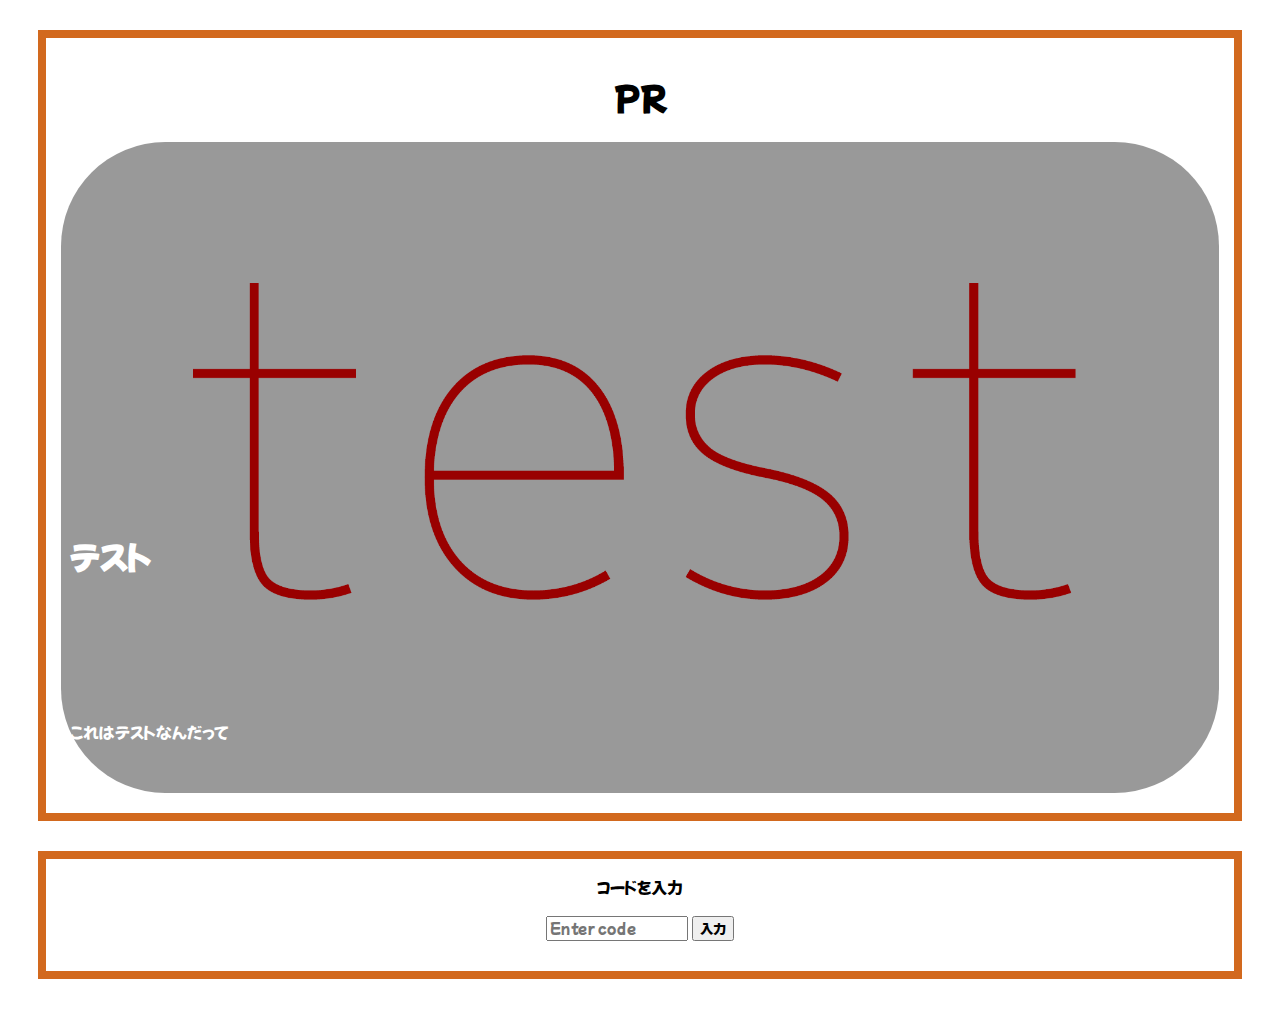
==== stamprally/index.html @ 253236d3 "PR test" ====
<!DOCTYPE html>
<html lang="ja">

    <head>
        <title>梅田デジタルスタンプラリー</title>
        <link href="style/style.css" rel="stylesheet" />
    </head>

    <body>
        <div class="PR">
            <h1>PR</h1>
            <a href="index.html">
                <img src="src/PR2.png" class="PRimg" />
                <h1 class="PRtitle">テスト</h1>
                <p class="PRtext">これはテストなんだって</p>
            </a>
        </div>
        <div class="form">
            <p>コードを入力</p>
            <form action="card.html" method="get" name="code_input">
                <input type="text" name="code" placeholder="Enter code" required class="textbox">
                <input type="submit" value="入力" class="button">
            </form>
        </div>
    </body>

</html>
---- stamprally/style/style.css ----
@import url('https://fonts.googleapis.com/css2?family=Mochiy+Pop+P+One&display=swap');

body, input, input::placeholder, .button {
    font-family: "Mochiy Pop P One", sans-serif;
    font-style: normal;
}

.textbox {
    width: 10em;
}

.form, .PR{
    text-align: center;
    margin: 30px;
    border: 0.5em solid #d2691e;
}

.form {
    padding-bottom: 30px;
}

.PR {
    padding: 15px;
}

.PRimg {
    aspect-ratio: 16 / 9;
    width: 100%;
    height: 100%;
    object-fit: cover;
    position: relative;
    filter: brightness(60%);
    border-radius: 9% / 16%;
}

.PRtitle {
    top: 40vw;
    left: 70px;
    position: absolute;
    color: white;
}

.PRtext {
    top: 55vw;
    left: 70px;
    position: absolute;
    color: white;
}
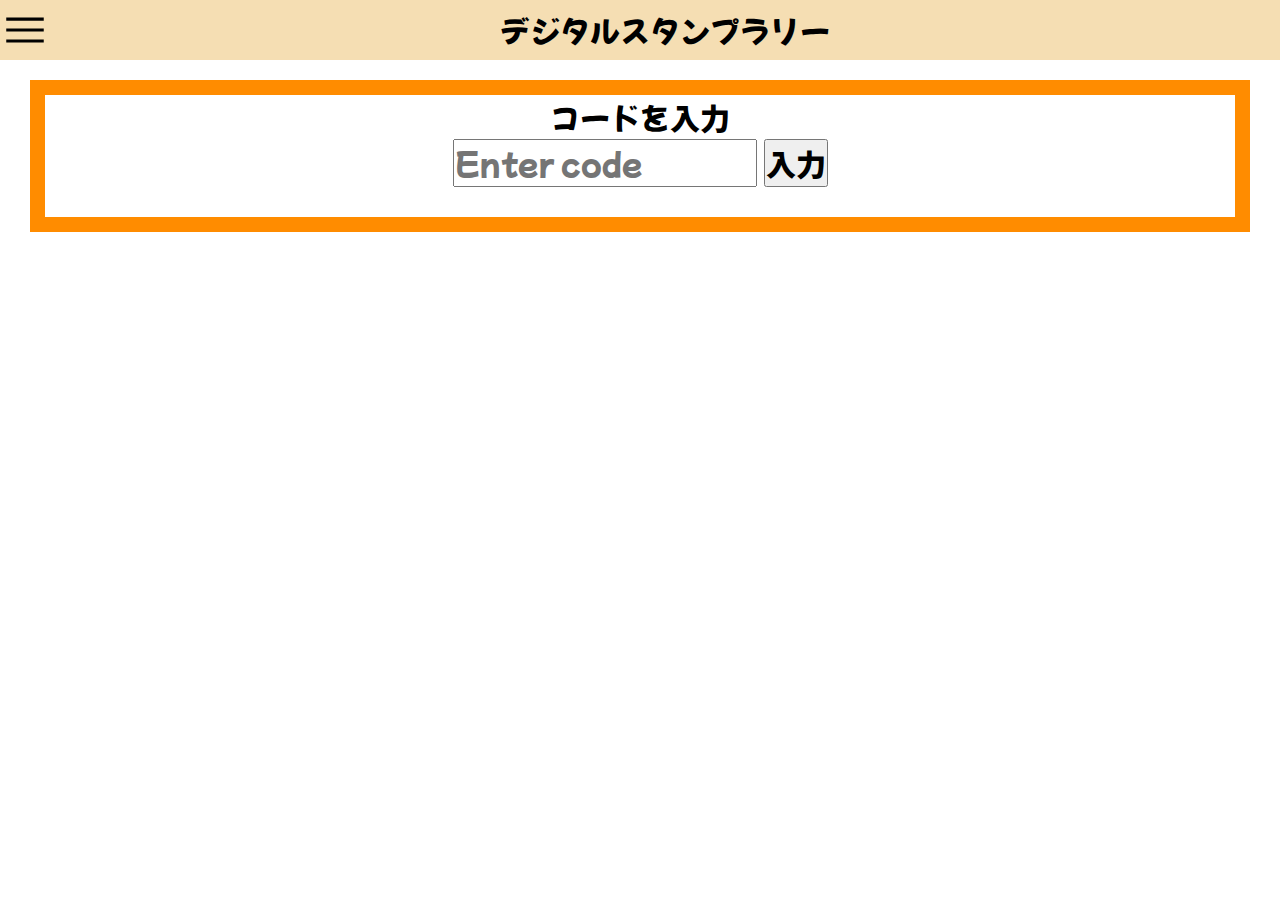
==== commit c9ce1a39: "Create a menu" ====
--- a/stamprally/index.html
+++ b/stamprally/index.html
@@ -7,14 +7,18 @@
     </head>
 
     <body>
-        <div class="PR">
-            <h1>PR</h1>
-            <a href="index.html">
-                <img src="src/PR2.png" class="PRimg" />
-                <h1 class="PRtitle">テスト</h1>
-                <p class="PRtext">これはテストなんだって</p>
-            </a>
-        </div>
+        <header>
+            <details class="menu">
+                <summary class="icon">
+                    <img src="src/Menu icon.svg" />
+                </summary>
+                <div class="list">
+                    <li class="menu_li"><a href="card.html?dummy=0" class="link">test</a></li>
+                    <li class="menu_li"><a href="card.html?dummy=1" class="link">test2</a></li>
+                </div>
+            </details>
+            <span class="title">デジタルスタンプラリー</span>
+        </header>
         <div class="form">
             <p>コードを入力</p>
             <form action="card.html" method="get" name="code_input">
@@ -22,6 +26,7 @@
                 <input type="submit" value="入力" class="button">
             </form>
         </div>
+        <script src="script/animation.js"></script>
     </body>
 
 </html>
--- a/stamprally/style/style.css
+++ b/stamprally/style/style.css
@@ -1,48 +1,94 @@
-@import url('https://fonts.googleapis.com/css2?family=Mochiy+Pop+P+One&display=swap');
+@import url('https://fonts.googleapis.com/css2?family=Mochiy+Pop+One&display=swap');
 
-body, input, input::placeholder, .button {
-    font-family: "Mochiy Pop P One", sans-serif;
-    font-style: normal;
+* {
+    margin: 0;
+    padding: 0;
 }
 
-.textbox {
+body, input, input::placeholder, .button { /*フォント指定*/
+    font-family: "Mochiy Pop One", sans-serif;
+    font-style: normal;
+    font-size: 30px;
+}
+
+body {
+    padding-top: 50px;
+}
+
+.textbox { /*コード*/
     width: 10em;
 }
 
-.form, .PR{
+.form{
     text-align: center;
     margin: 30px;
-    border: 0.5em solid #d2691e;
+    border: 0.5em solid #ff8c00;
+    overflow: hidden;
 }
 
 .form {
     padding-bottom: 30px;
 }
 
-.PR {
-    padding: 15px;
+summary {
+    display: block;
+    list-style: none;
+}
+details summary::-webkit-details-marker {
+    display: none;
 }
 
-.PRimg {
-    aspect-ratio: 16 / 9;
-    width: 100%;
-    height: 100%;
-    object-fit: cover;
-    position: relative;
-    filter: brightness(60%);
-    border-radius: 9% / 16%;
+.menu_li {
+    list-style: none;
+    overflow: hidden;
+    margin-left: 1em;
+    margin-bottom: 0.5em;
 }
 
-.PRtitle {
-    top: 40vw;
-    left: 70px;
-    position: absolute;
-    color: white;
+details {
+    transition: all 300ms 0s ease;
+    width: auto;
+}
+  
+details:not([open]) {
+    max-height: 50px; 
+}
+  
+details[open] {
+    max-height: 500px; 
 }
 
-.PRtext {
-    top: 55vw;
-    left: 70px;
+summary {
+    cursor: pointer;
+}
+
+.list {
     position: absolute;
-    color: white;
+    width: 100vw;
+    height: 100vh;
+    box-sizing: border-box;
+    background-color: #f5deb3;
+}
+
+.link {
+    text-decoration: none;
+    color: #000000;
+}
+
+header {
+    display: flex;
+    align-items: center;
+    position: fixed;
+    background-color: #f5deb3;
+    width: 100%;
+    height: 60px;
+    top: 0;
+    left: 0;
+}
+
+.title {
+    margin-left: auto;
+    margin-right: auto;
+    text-align: center;
+    font-size: 30px;
 }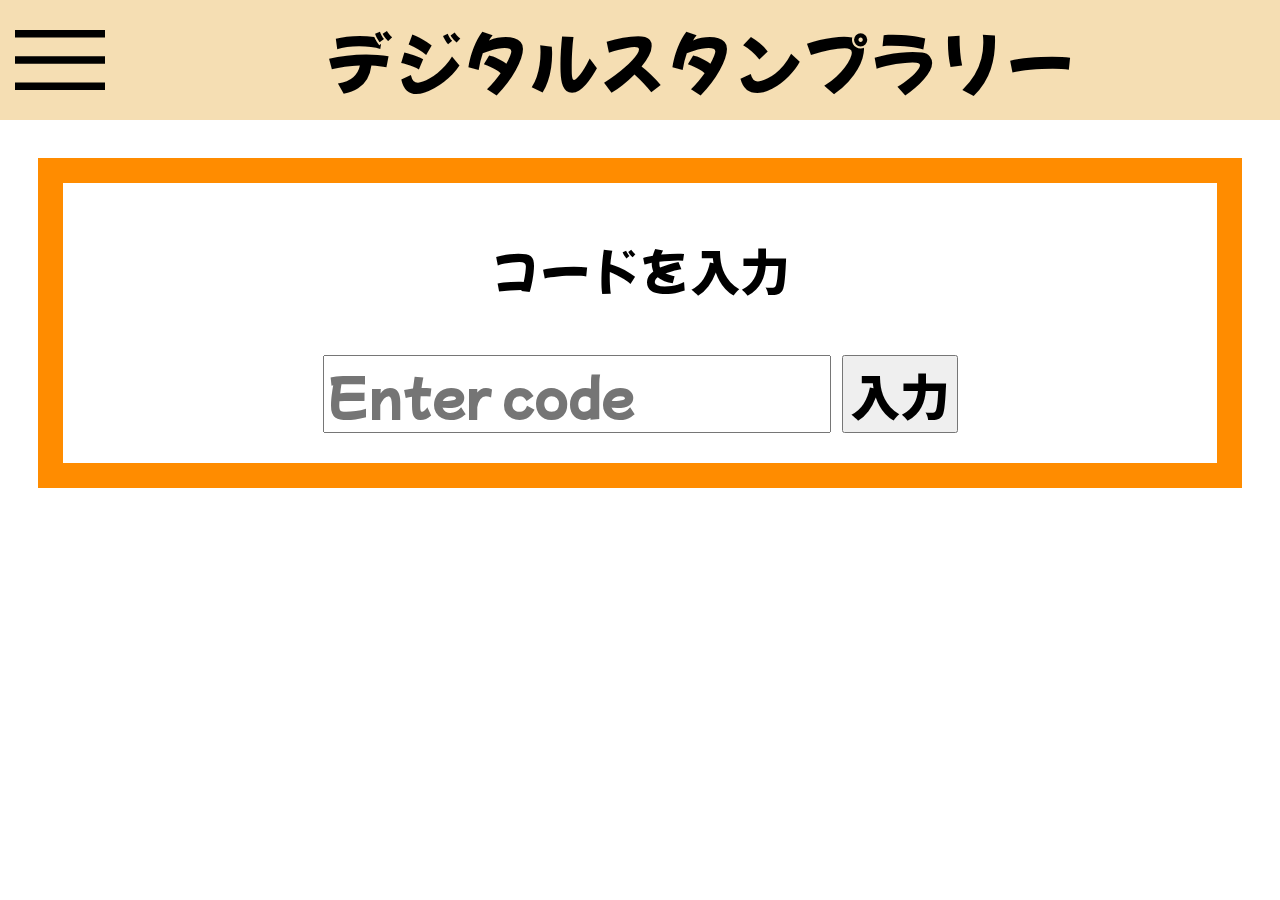
==== commit d48cece2: "Create an accordion menu" ====
--- a/stamprally/index.html
+++ b/stamprally/index.html
@@ -10,14 +10,14 @@
         <header>
             <details class="menu">
                 <summary class="icon">
-                    <img src="src/Menu icon.svg" />
+                    <img src="src/Menu Icon.svg" />
                 </summary>
                 <div class="list">
                     <li class="menu_li"><a href="card.html?dummy=0" class="link">test</a></li>
                     <li class="menu_li"><a href="card.html?dummy=1" class="link">test2</a></li>
                 </div>
             </details>
-            <span class="title">デジタルスタンプラリー</span>
+            <a class="title" href="index.html">デジタルスタンプラリー</a>
         </header>
         <div class="form">
             <p>コードを入力</p>
--- a/stamprally/style/style.css
+++ b/stamprally/style/style.css
@@ -1,18 +1,18 @@
 @import url('https://fonts.googleapis.com/css2?family=Mochiy+Pop+One&display=swap');
 
-* {
-    margin: 0;
-    padding: 0;
+summary {
+    padding: 0px;
+    margin: 0px;
 }
 
 body, input, input::placeholder, .button { /*フォント指定*/
     font-family: "Mochiy Pop One", sans-serif;
     font-style: normal;
-    font-size: 30px;
+    font-size: 50px;
 }
 
 body {
-    padding-top: 50px;
+    padding-top: 120px;
 }
 
 .textbox { /*コード*/
@@ -51,14 +51,23 @@
 }
   
 details:not([open]) {
-    max-height: 50px; 
+    max-height: 500px; 
 }
   
 details[open] {
-    max-height: 500px; 
+    max-height: 3000px; 
+}
+
+details[open] .icon {
+    transform: translateY(0);
+    background-color: #ff8c00;
+    transition: background-color 300ms ease;
 }
 
 summary {
+    display: flex;
+    justify-content: center;
+    align-items: center;
     cursor: pointer;
 }
 
@@ -81,7 +90,7 @@
     position: fixed;
     background-color: #f5deb3;
     width: 100%;
-    height: 60px;
+    height: 120px;
     top: 0;
     left: 0;
 }
@@ -90,5 +99,21 @@
     margin-left: auto;
     margin-right: auto;
     text-align: center;
-    font-size: 30px;
+    font-size: 68px;
+    color: #000000;
+    text-decoration: none;
+}
+
+.icon {
+    display: flex;
+    margin: 0 auto;
+    width: 120px;
+    height: auto;
+    align-items: center;
+    top: -100px;
+}
+
+details, summary {
+    margin: 0;
+    padding: 0;
 }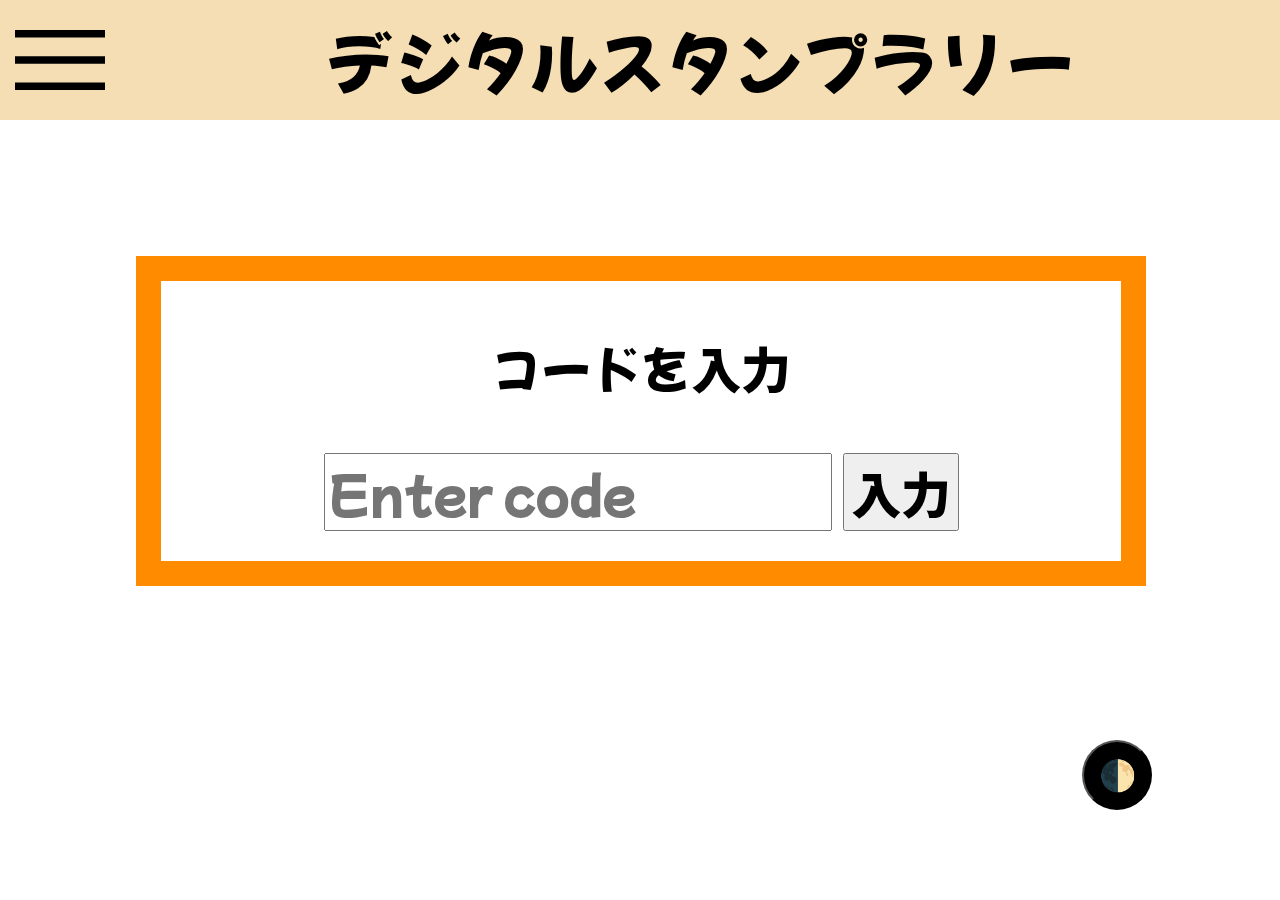
==== commit 48bc0737: "darkmode (test)" ====
--- a/stamprally/index.html
+++ b/stamprally/index.html
@@ -6,7 +6,7 @@
         <link href="style/style.css" rel="stylesheet" />
     </head>
 
-    <body>
+    <body class="body">
         <header>
             <details class="menu">
                 <summary class="icon">
@@ -26,6 +26,7 @@
                 <input type="submit" value="入力" class="button">
             </form>
         </div>
+        <button class="changemode" id="change">🌓</button>
         <script src="script/animation.js"></script>
     </body>
 
--- a/stamprally/style/style.css
+++ b/stamprally/style/style.css
@@ -1,4 +1,18 @@
 @import url('https://fonts.googleapis.com/css2?family=Mochiy+Pop+One&display=swap');
+
+:root { /*変数定義*/
+    --text-color: #000000;
+    --background: #ffffff;
+    --header-color: #f5deb3;
+    --icon-background: #000000;
+}
+
+.darkmode { /*ダークモード用*/
+    --text-color: #ffffff;
+    --background: #000000;
+    --header-color: #f5deb3;
+    --icon-background: #ffffff;
+}
 
 summary {
     padding: 0px;
@@ -13,21 +27,22 @@
 
 body {
     padding-top: 120px;
+    touch-action: manipulation;
+    background-color: var(--background);
 }
 
 .textbox { /*コード*/
     width: 10em;
 }
 
-.form{
+.form {
     text-align: center;
-    margin: 30px;
+    margin: 10vw;
     border: 0.5em solid #ff8c00;
     overflow: hidden;
-}
-
-.form {
     padding-bottom: 30px;
+    color: var(--text-color);
+    width: 75vw;
 }
 
 summary {
@@ -76,19 +91,19 @@
     width: 100vw;
     height: 100vh;
     box-sizing: border-box;
-    background-color: #f5deb3;
+    background-color: var(--header-color);
 }
 
 .link {
     text-decoration: none;
-    color: #000000;
+    color: var(--text-color);
 }
 
 header {
     display: flex;
     align-items: center;
     position: fixed;
-    background-color: #f5deb3;
+    background-color: var(--header-color);
     width: 100%;
     height: 120px;
     top: 0;
@@ -100,7 +115,7 @@
     margin-right: auto;
     text-align: center;
     font-size: 68px;
-    color: #000000;
+    color: var(--text-color);
     text-decoration: none;
 }
 
@@ -116,4 +131,16 @@
 details, summary {
     margin: 0;
     padding: 0;
+}
+
+.changemode {
+    width: 70px;
+    height: 70px;
+    right: 10%;
+    bottom: 10%;
+    text-align: center;
+    position: fixed;
+    border-radius: 50%;
+    font-size: 30px;
+    background-color: var(--icon-background);
 }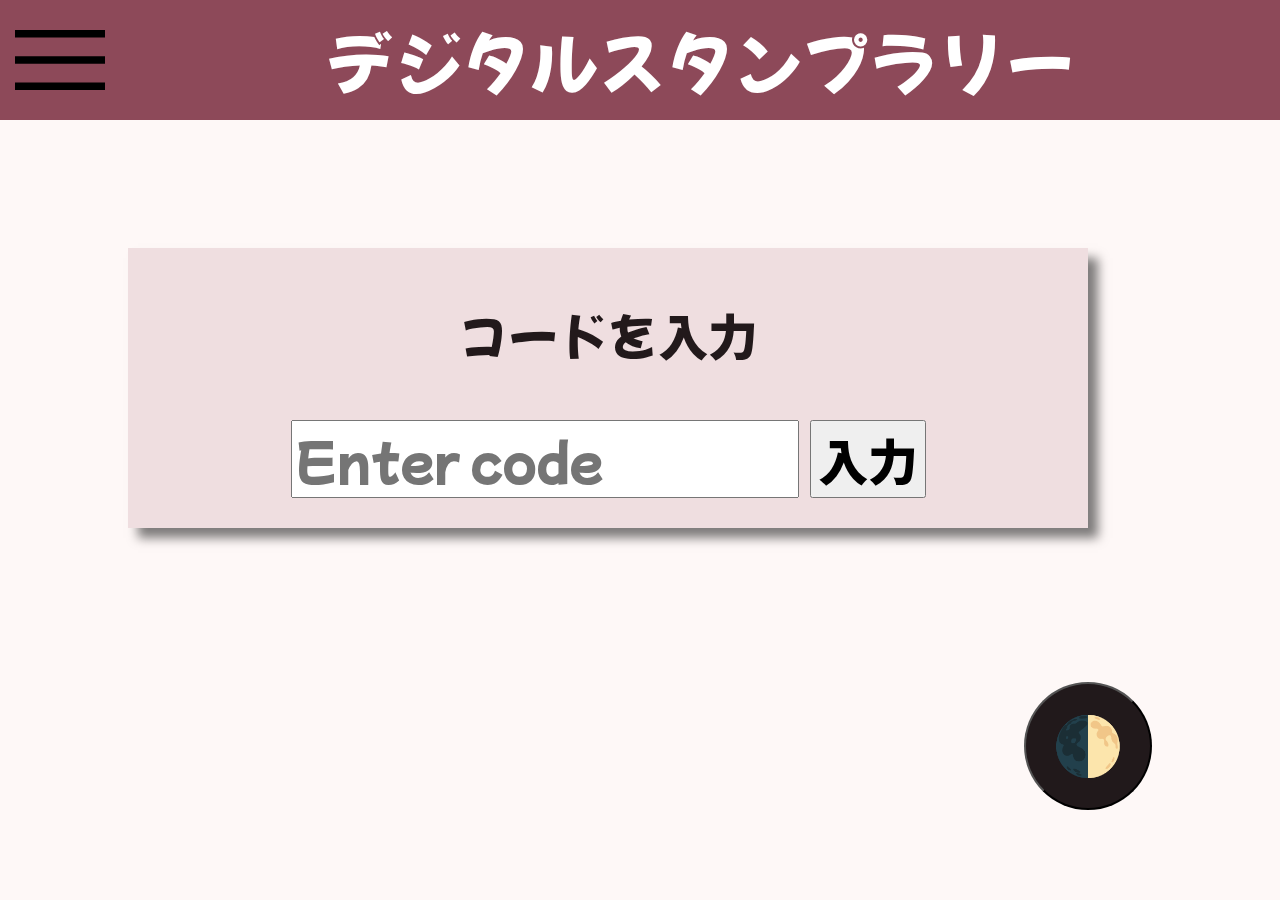
==== commit 7f64971d: "Creation of stamp cards" ====
--- a/stamprally/index.html
+++ b/stamprally/index.html
@@ -6,7 +6,7 @@
         <link href="style/style.css" rel="stylesheet" />
     </head>
 
-    <body class="body">
+    <body>
         <header>
             <details class="menu">
                 <summary class="icon">
--- a/stamprally/style/style.css
+++ b/stamprally/style/style.css
@@ -1,17 +1,29 @@
 @import url('https://fonts.googleapis.com/css2?family=Mochiy+Pop+One&display=swap');
 
 :root { /*変数定義*/
-    --text-color: #000000;
-    --background: #ffffff;
-    --header-color: #f5deb3;
-    --icon-background: #000000;
+    --text-color: #8D4959;
+    --title-color: #ffffff;
+    --background: #fef8f7;
+    --header-color: #8D4959;
+    --border-color: #ff8c00;
+    --icon-background: #21191b;
+    --list-clicked: #BC0051;
+    --form-text: #22191B;
+    --form-background: #EFDEE0;
+    --shadow-color: rgba(0, 0, 0, 0.5);
 }
 
 .darkmode { /*ダークモード用*/
     --text-color: #ffffff;
-    --background: #000000;
-    --header-color: #f5deb3;
-    --icon-background: #ffffff;
+    --title-color: #551D2C;
+    --background: #21191b;
+    --header-color: #FFB1C0;
+    --border-color: #ff8c00;
+    --icon-background: #fef8f7;
+    --list-clicked: #FF4D82;
+    --form-text: #ffffffcc;
+    --form-background: #8D4959;
+    --shadow-color: rgba(255, 255, 255, 0.5);
 }
 
 summary {
@@ -23,6 +35,7 @@
     font-family: "Mochiy Pop One", sans-serif;
     font-style: normal;
     font-size: 50px;
+    margin: 0;
 }
 
 body {
@@ -35,14 +48,15 @@
     width: 10em;
 }
 
-.form {
+.form{
     text-align: center;
     margin: 10vw;
-    border: 0.5em solid #ff8c00;
     overflow: hidden;
     padding-bottom: 30px;
-    color: var(--text-color);
+    color: var(--form-text);
+    background-color: var(--form-background);
     width: 75vw;
+    box-shadow: 10px 10px 10px var(--shadow-color);
 }
 
 summary {
@@ -75,7 +89,7 @@
 
 details[open] .icon {
     transform: translateY(0);
-    background-color: #ff8c00;
+    background-color: var(--list-clicked);
     transition: background-color 300ms ease;
 }
 
@@ -92,11 +106,13 @@
     height: 100vh;
     box-sizing: border-box;
     background-color: var(--header-color);
+    z-index: 20;
 }
 
 .link {
     text-decoration: none;
-    color: var(--text-color);
+    color: var(--title-color);
+    z-index: 30;
 }
 
 header {
@@ -108,6 +124,7 @@
     height: 120px;
     top: 0;
     left: 0;
+    z-index: 50;
 }
 
 .title {
@@ -115,7 +132,7 @@
     margin-right: auto;
     text-align: center;
     font-size: 68px;
-    color: var(--text-color);
+    color: var(--title-color);
     text-decoration: none;
 }
 
@@ -134,13 +151,14 @@
 }
 
 .changemode {
-    width: 70px;
-    height: 70px;
+    width: 10vw;
+    height: 10vw;
     right: 10%;
     bottom: 10%;
     text-align: center;
     position: fixed;
     border-radius: 50%;
-    font-size: 30px;
+    font-size: 4.5vw;
     background-color: var(--icon-background);
+    z-index: 100;
 }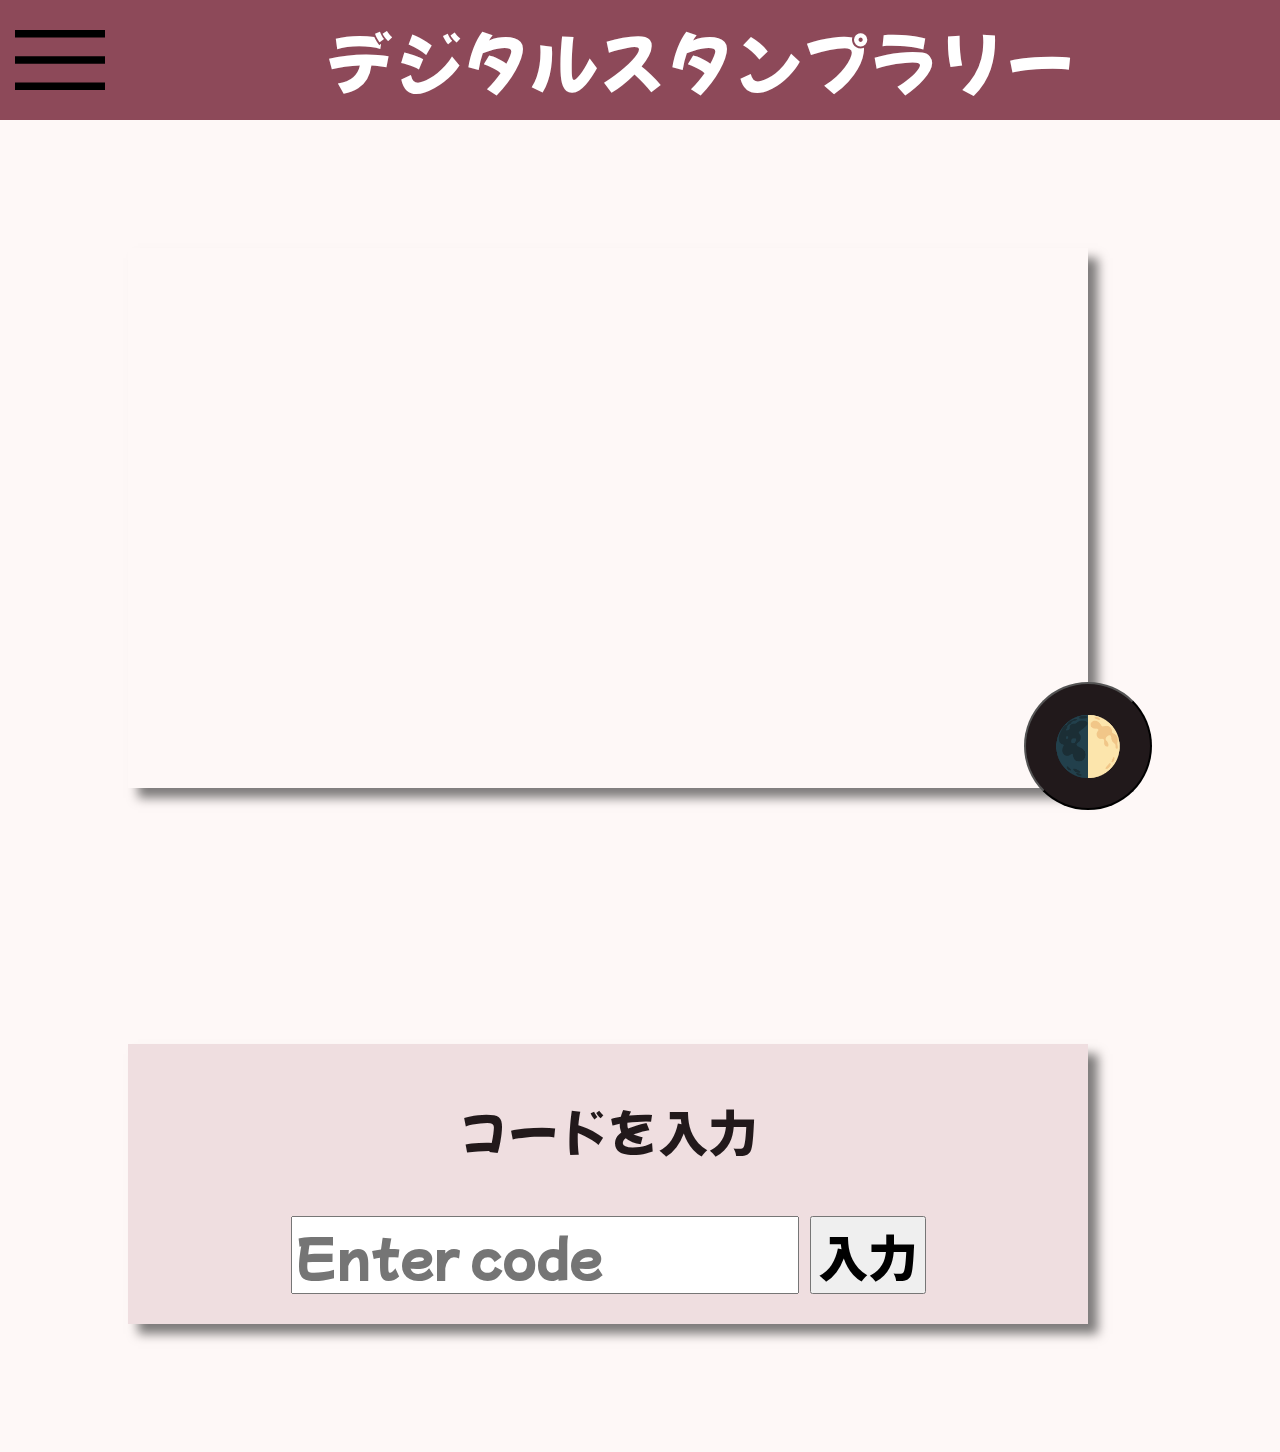
==== commit 93ceeb8a: "provisional completion" ====
--- a/stamprally/index.html
+++ b/stamprally/index.html
@@ -4,6 +4,7 @@
     <head>
         <title>梅田デジタルスタンプラリー</title>
         <link href="style/style.css" rel="stylesheet" />
+        <link href="style/card.css" rel="stylesheet" />
     </head>
 
     <body>
@@ -13,12 +14,31 @@
                     <img src="src/Menu Icon.svg" />
                 </summary>
                 <div class="list">
-                    <li class="menu_li"><a href="card.html?dummy=0" class="link">test</a></li>
-                    <li class="menu_li"><a href="card.html?dummy=1" class="link">test2</a></li>
+                    <li class="menu_li"><a href="card.html?dummy=0" class="link">オリジナルゲーム展示会</a></li>
+                    <li class="menu_li"><a href="card.html?dummy=1" class="link">動画編集</a></li>
+                    <li class="menu_li"><a href="card.html?dummy=2" class="link">謎解き</a></li>
+                    <li class="menu_li"><a href="card.html?dummy=3" class="link">気配斬り</a></li>
+                    <li class="menu_li"><a href="card.html?dummy=4" class="link">ギネス</a></li>
+                    <li class="menu_li"><a href="card.html?dummy=5" class="link">クイズ(料理)</a></li>
+                    <li class="menu_li"><a href="card.html?dummy=6" class="link">マルチゲームサークル★</a></li>
+                    <li class="menu_li"><a href="card.html?dummy=7" class="link">ゲーム体験、アプリ紹介</a></li>
+                    <li class="menu_li"><a href="card.html?dummy=8" class="link">ステージ企画</a></li>
                 </div>
             </details>
             <a class="title" href="index.html">デジタルスタンプラリー</a>
         </header>
+        <div class="card">
+            <img class="cardimg" src="src/card.png" />
+            <div id="c0"></div>
+            <div id="c1"></div>
+            <div id="c2"></div>
+            <div id="c3"></div>
+            <div id="c4"></div>
+            <div id="c5"></div>
+            <div id="c6"></div>
+            <div id="c7"></div>
+            <div id="c8"></div>
+        </div>
         <div class="form">
             <p>コードを入力</p>
             <form action="card.html" method="get" name="code_input">
@@ -28,6 +48,8 @@
         </div>
         <button class="changemode" id="change">🌓</button>
         <script src="script/animation.js"></script>
+        <script src="script/load_data.js"></script>
+        <script src="script/card.js"></script>
     </body>
 
 </html>
--- a/stamprally/style/style.css
+++ b/stamprally/style/style.css
@@ -151,6 +151,7 @@
 }
 
 .changemode {
+    display: block;
     width: 10vw;
     height: 10vw;
     right: 10%;
@@ -161,4 +162,39 @@
     font-size: 4.5vw;
     background-color: var(--icon-background);
     z-index: 100;
+}
+
+#info,#locate,#content,#title {
+    display: block;
+    color: var(--text-color);
+    text-align: center;
+    font-size: 3vw;
+    padding-bottom: 4vh;
+}
+
+#info {
+    margin-top: -4vh;
+}
+
+#content,#locate {
+    font-size: 4vw;
+}
+
+#title {
+    font-size: 7vw;
+}
+
+.schedule {
+    border-collapse: collapse;
+    border: 2px solid rgb(140 140 140);
+    font-size: 2.5vw;
+    letter-spacing: 1px;
+    color: var(--text-color);
+    text-align: center;
+    margin: auto;
+}
+
+th,td {
+    border: 1px solid rgb(160 160 160);
+    padding: 8px 10px;
 }--- a/stamprally/style/card.css
+++ b/stamprally/style/card.css
@@ -0,0 +1,38 @@
+:root{
+    --card-width: 75vw;
+    --card-height: calc(var(--card-width) * 9 / 16);
+}
+
+.card {
+    display: flex;
+}
+
+.cardimg,#img {
+    display: block;
+    margin: 10vw;
+    overflow: hidden;
+    width: var(--card-width);
+    box-shadow: 10px 10px 10px var(--shadow-color);
+    aspect-ratio: 16 / 9;
+}
+
+#c0,#c1,#c2,#c3,#c4,#c5,#c6,#c7,#c8{
+    margin: 10vw;
+    margin-top: calc(10vw + 120px);
+    width: calc(var(--card-width) / 3);
+    height: calc(var(--card-height) / 3);
+    background-color: var(--background);
+    position: absolute;
+    z-index: 10;
+    box-sizing: border-box;
+}
+
+#c0{top:0;left:0;}
+#c1{top:0;left:calc(var(--card-width) / 3);}
+#c2{top:0;left:calc(var(--card-width) * 2 / 3);}
+#c3{top:calc(var(--card-height) / 3);left:0;}
+#c4{top:calc(var(--card-height) / 3);left:calc(var(--card-width) / 3);}
+#c5{top:calc(var(--card-height) / 3);left:calc(var(--card-width) * 2 / 3);}
+#c6{top:calc(var(--card-height) * 2 / 3);left:0;}
+#c7{top:calc(var(--card-height) * 2 / 3);left:calc(var(--card-width) / 3);}
+#c8{top:calc(var(--card-height) * 2 / 3);left:calc(var(--card-width) * 2 / 3);}